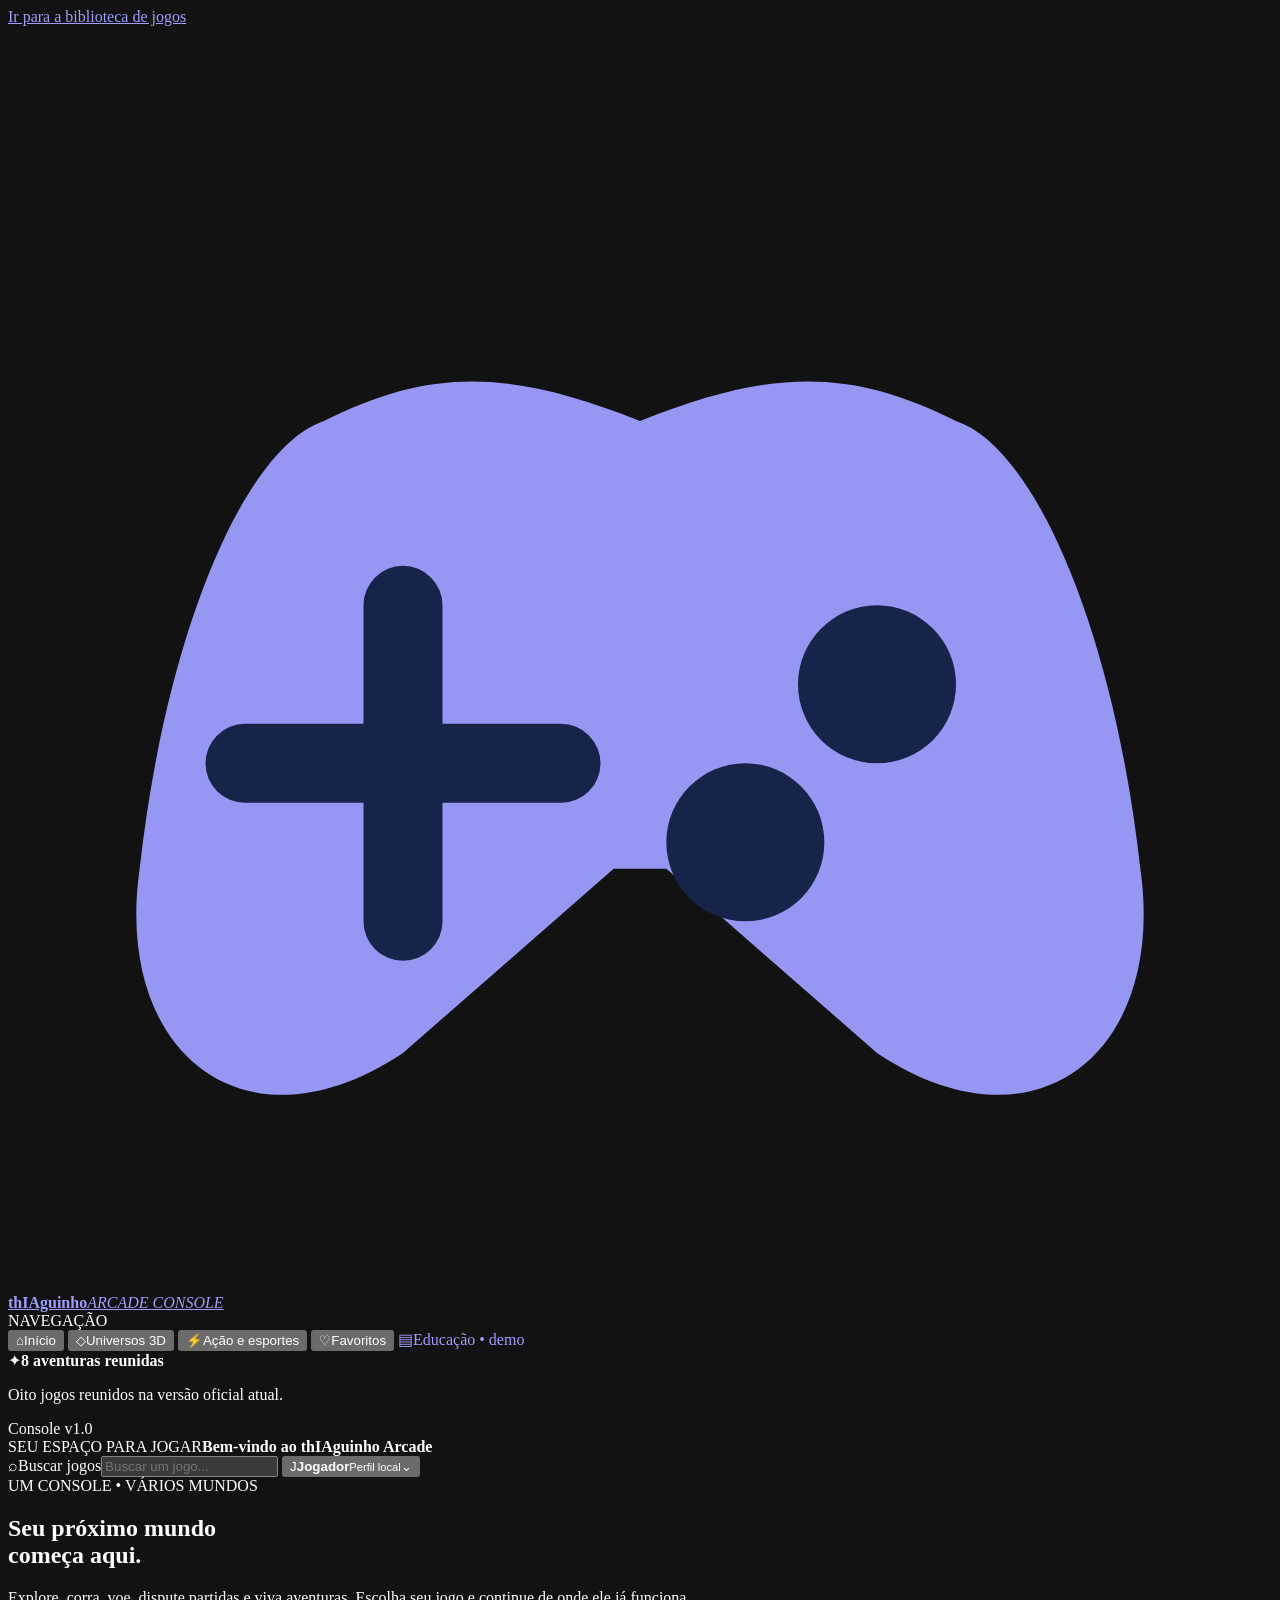
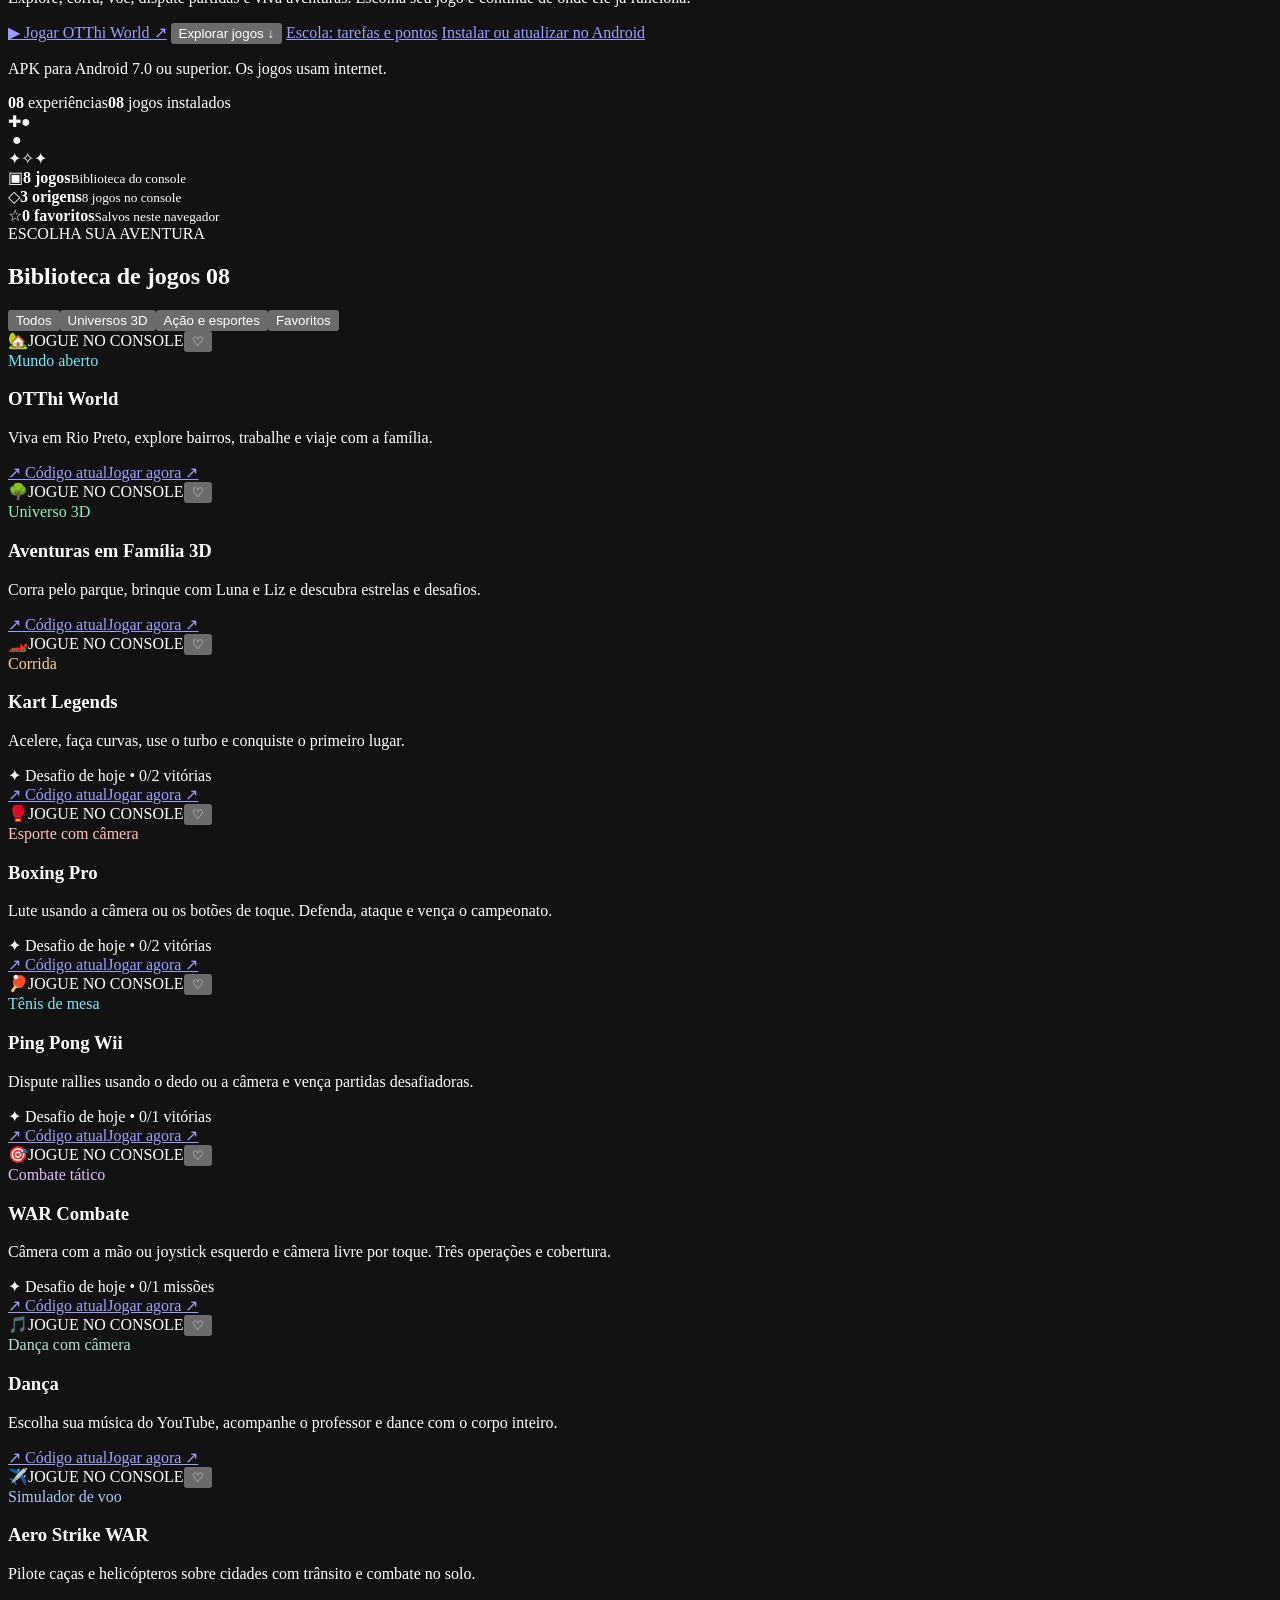
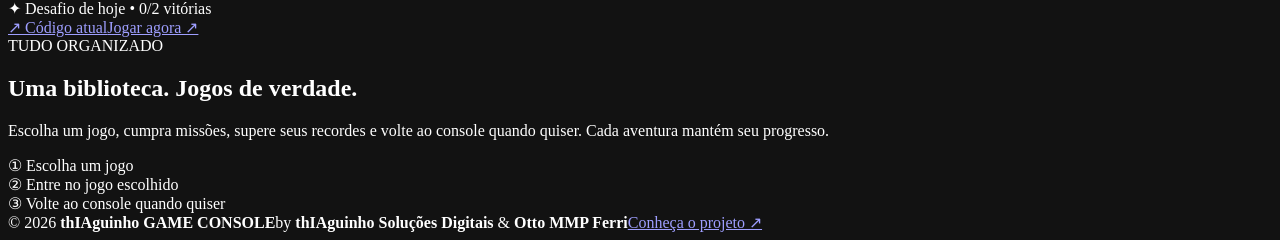
==== arcade/index.html @ f9a10e36 "fix(console): canonical production source links, truthful Android package compatibility and original" ====
<!doctype html>
<html lang="pt-BR">
<head>
  <meta charset="utf-8">
  <meta name="viewport" content="width=device-width,initial-scale=1,viewport-fit=cover">
  <meta name="theme-color" content="#090e1d">
  <meta name="description" content="thIAguinho ARCADE: oito jogos em aplicativo próprio, por thIAguinho Soluções Digitais e Otto MMP Ferri.">
  <meta name="color-scheme" content="dark">
  <meta name="application-name" content="thIAguinho ARCADE">
  <meta name="apple-mobile-web-app-title" content="thIAguinho ARCADE">
  <meta name="apple-mobile-web-app-capable" content="yes">
  <title>thIAguinho ARCADE — Console de 8 jogos</title>
  <link rel="icon" href="./icon.svg" type="image/svg+xml">
  <link rel="manifest" href="./manifest.webmanifest">
  <link rel="stylesheet" href="./styles.css">
  <script src="./firebase-config.js" defer></script>
  <script src="./account-access.js?v=20261024-head1" defer></script>
  <script src="./update.js" defer></script>
  <script src="./app.js" defer></script>
<script src="./canonical-navigation.js?v=20261120" data-console-canonical="1"></script></head>
<body>
  <a class="skip-link" href="#biblioteca">Ir para a biblioteca de jogos</a>
  <div class="app-shell">
    <aside class="sidebar" aria-label="Navegação do console">
      <a class="brand" href="./" aria-label="thIAguinho GAME CONSOLE, início">
        <span class="brand-mark" aria-hidden="true"><svg viewBox="0 0 48 48" fill="none"><path d="M12 15c-3 1-6 8-7 17-1 7 4 11 10 7l8-7h2l8 7c6 4 11 0 10-7-1-9-4-16-7-17-4-2-7-2-12 0-5-2-8-2-12 0Z" fill="currentColor" opacity=".95"/><path d="M15 22v12M9 28h12" stroke="#152448" stroke-width="3" stroke-linecap="round"/><circle cx="33" cy="25" r="3" fill="#152448"/><circle cx="28" cy="31" r="3" fill="#152448"/></svg></span>
        <span class="brand-copy"><strong>thIAguinho</strong><em>ARCADE CONSOLE</em></span>
      </a>
      <div class="sidebar-section-title">NAVEGAÇÃO</div>
      <nav class="side-links" aria-label="Seções">
        <button class="nav-item active" data-section="todos" aria-current="page"><span aria-hidden="true">⌂</span><span>Início</span></button>
        <button class="nav-item" data-section="aventura"><span aria-hidden="true">◇</span><span>Universos 3D</span></button>
        <button class="nav-item" data-section="acao"><span aria-hidden="true">⚡</span><span>Ação e esportes</span></button>
        <button class="nav-item" data-section="favoritos"><span aria-hidden="true">♡</span><span>Favoritos</span></button>
        <a class="nav-item" href="../escola/" style="text-decoration:none" aria-label="Abrir demonstração do ambiente escolar"><span aria-hidden="true">▤</span><span>Educação • demo</span></a>
      </nav>
      <div class="sidebar-spacer"></div>
      <div class="sidebar-note"><span class="sidebar-note-icon" aria-hidden="true">✦</span><strong>8 aventuras reunidas</strong><p>Oito jogos reunidos na versão oficial atual.</p></div>
      <div class="sidebar-bottom"><span class="status-dot"></span><span>Console v1.0</span></div>
    </aside>

    <div class="main-shell">
      <header class="topbar">
        <div class="topbar-heading"><span class="eyebrow">SEU ESPAÇO PARA JOGAR</span><strong>Bem-vindo ao thIAguinho Arcade</strong></div>
        <div class="topbar-actions">
          <label class="search"><span class="search-icon" aria-hidden="true">⌕</span><span class="sr-only">Buscar jogos</span><input id="search" type="search" placeholder="Buscar um jogo..." autocomplete="off" maxlength="60"></label>
          <button id="install-btn" class="icon-button" type="button" hidden title="Instalar o console" aria-label="Instalar o console">⬇</button>
          <button id="profile-btn" class="profile-button" type="button" aria-label="Abrir meu perfil"><span class="avatar" id="avatar">J</span><span class="profile-label"><strong id="profile-name">Jogador</strong><small id="profile-status">Perfil local</small></span><span aria-hidden="true">⌄</span></button>
        </div>
      </header>

      <main id="conteudo">
        <section class="welcome-section" aria-label="Destaque">
          <div class="hero-text">
            <span class="section-kicker"><span class="pulse"></span> UM CONSOLE • VÁRIOS MUNDOS</span>
            <h1>Seu próximo mundo<br><span>começa aqui.</span></h1>
            <p>Explore, corra, voe, dispute partidas e viva aventuras. Escolha seu jogo e continue de onde ele já funciona.</p>
            <div class="hero-actions">
              <a class="btn btn-primary" href="../games/otthi/" data-launch="otthi">▶ Jogar OTThi World <span aria-hidden="true">↗</span></a>
              <button class="btn btn-glass" id="browse-btn" type="button">Explorar jogos ↓</button>
              <a class="btn btn-glass" href="../escola/" aria-label="Abrir demonstração educacional">Escola: tarefas e pontos</a>
              <a class="btn btn-glass" id="android-apk-link" href="./instalar/">Instalar ou atualizar no Android</a>
            </div>
            <p class="android-download-note" id="android-download-note">APK para Android 7.0 ou superior. Os jogos usam internet.</p>
            <div class="hero-stat-row"><span><strong>08</strong> experiências</span><span class="stat-divider"></span><span><strong>08</strong> jogos instalados</span></div>
          </div>
          <div class="hero-art" aria-hidden="true"><div class="art-orbit one"></div><div class="art-orbit two"></div><div class="art-grid"></div><div class="art-planet"></div><div class="art-pad"><span class="pad-cross">✚</span><span class="pad-center"></span><span class="pad-buttons">●<br>&nbsp;●</span></div><span class="art-spark spark-one">✦</span><span class="art-spark spark-two">✧</span><span class="art-spark spark-three">✦</span></div>
        </section>

        <section class="metrics-row" aria-label="Resumo da biblioteca">
          <div class="metric"><span class="metric-icon blue" aria-hidden="true">▣</span><span><strong>8 jogos</strong><small>Biblioteca do console</small></span></div>
          <div class="metric"><span class="metric-icon purple" aria-hidden="true">◇</span><span><strong>3 origens</strong><small>8 jogos no console</small></span></div>
          <div class="metric"><span class="metric-icon amber" aria-hidden="true">☆</span><span><strong id="favorite-count">0 favoritos</strong><small>Salvos neste navegador</small></span></div>
        </section>

        <section id="biblioteca" class="library" aria-labelledby="library-title">
          <div class="section-head"><div><span class="eyebrow">ESCOLHA SUA AVENTURA</span><h2 id="library-title">Biblioteca de jogos <span class="title-count" id="filtered-count">08</span></h2></div><div class="filter-list" aria-label="Filtrar jogos"><button type="button" class="filter active" data-filter="todos" aria-pressed="true">Todos</button><button type="button" class="filter" data-filter="aventura" aria-pressed="false">Universos 3D</button><button type="button" class="filter" data-filter="acao" aria-pressed="false">Ação e esportes</button><button type="button" class="filter" data-filter="favoritos" aria-pressed="false">Favoritos</button></div></div>
          <div id="games-grid" class="games-grid" aria-live="polite"></div>
          <p id="empty-state" class="empty-state" hidden>Nenhum jogo encontrado para esse filtro. Experimente outra busca.</p>
        </section>

        <section class="info-section" aria-labelledby="how-title"><div class="info-copy"><span class="eyebrow">TUDO ORGANIZADO</span><h2 id="how-title">Uma biblioteca. Jogos de verdade.</h2><p>Escolha um jogo, cumpra missões, supere seus recordes e volte ao console quando quiser. Cada aventura mantém seu progresso.</p></div><div class="info-points"><div><span aria-hidden="true">①</span> Escolha um jogo</div><div><span aria-hidden="true">②</span> Entre no jogo escolhido</div><div><span aria-hidden="true">③</span> Volte ao console quando quiser</div></div></section>
      </main>
      <footer class="footer"><span>© <span id="year"></span> <strong>thIAguinho GAME CONSOLE</strong></span><span>by <strong>thIAguinho Soluções Digitais</strong> &amp; <strong>Otto MMP Ferri</strong></span><a href="https://github.com/tsvalencio-IA/ConsoleGames-Preview" target="_blank" rel="noopener noreferrer">Conheça o projeto ↗</a></footer>
    </div>
  </div>

  <dialog id="profile-dialog" class="dialog" aria-labelledby="dialog-title">
    <form method="dialog"><button class="dialog-close" aria-label="Fechar" value="cancel">✕</button></form>
    <span class="dialog-kicker">MINHA CONTA</span><h2 id="dialog-title">Seu perfil de jogador</h2>
    <p class="dialog-lead">Entre com o mesmo e-mail e senha cadastrados no OTThi World. Não é um novo cadastro. Seus favoritos ficam neste aparelho; os jogos que utilizam outro Firebase mantêm suas contas originais.</p>
    <div class="account-state" id="account-state"><span class="status-dot"></span><span>Modo visitante • dados locais</span></div>
    <form id="login-form" class="login-form">
      <label>E-mail da conta OTThi<input id="email" name="username" type="email" autocomplete="username" placeholder="voce@exemplo.com" required maxlength="120"></label>
      <label>Senha<input id="password" name="password" type="password" autocomplete="current-password" placeholder="Sua senha" required minlength="6"></label>
      <button class="btn btn-primary" id="login-btn" type="submit">Entrar na minha conta</button>
    </form>
    <div id="account-details" class="account-details" hidden><p id="account-summary"></p><p id="progress-summary"></p><button id="logout-btn" class="btn btn-glass" type="button">Sair da conta</button></div>
    <p id="login-feedback" class="feedback" role="status" aria-live="polite"></p>
    <p class="privacy-note">Seu progresso permanece protegido em cada aventura. O console não altera moedas, recompensas ou conquistas dos jogos.</p>
  </dialog>
  <noscript><div class="noscript">Ative o JavaScript para ver a biblioteca e acessar os jogos. <a href="https://github.com/tsvalencio-IA/ConsoleGames-Preview">Abrir repositório</a>.</div></noscript>
</body>
</html>
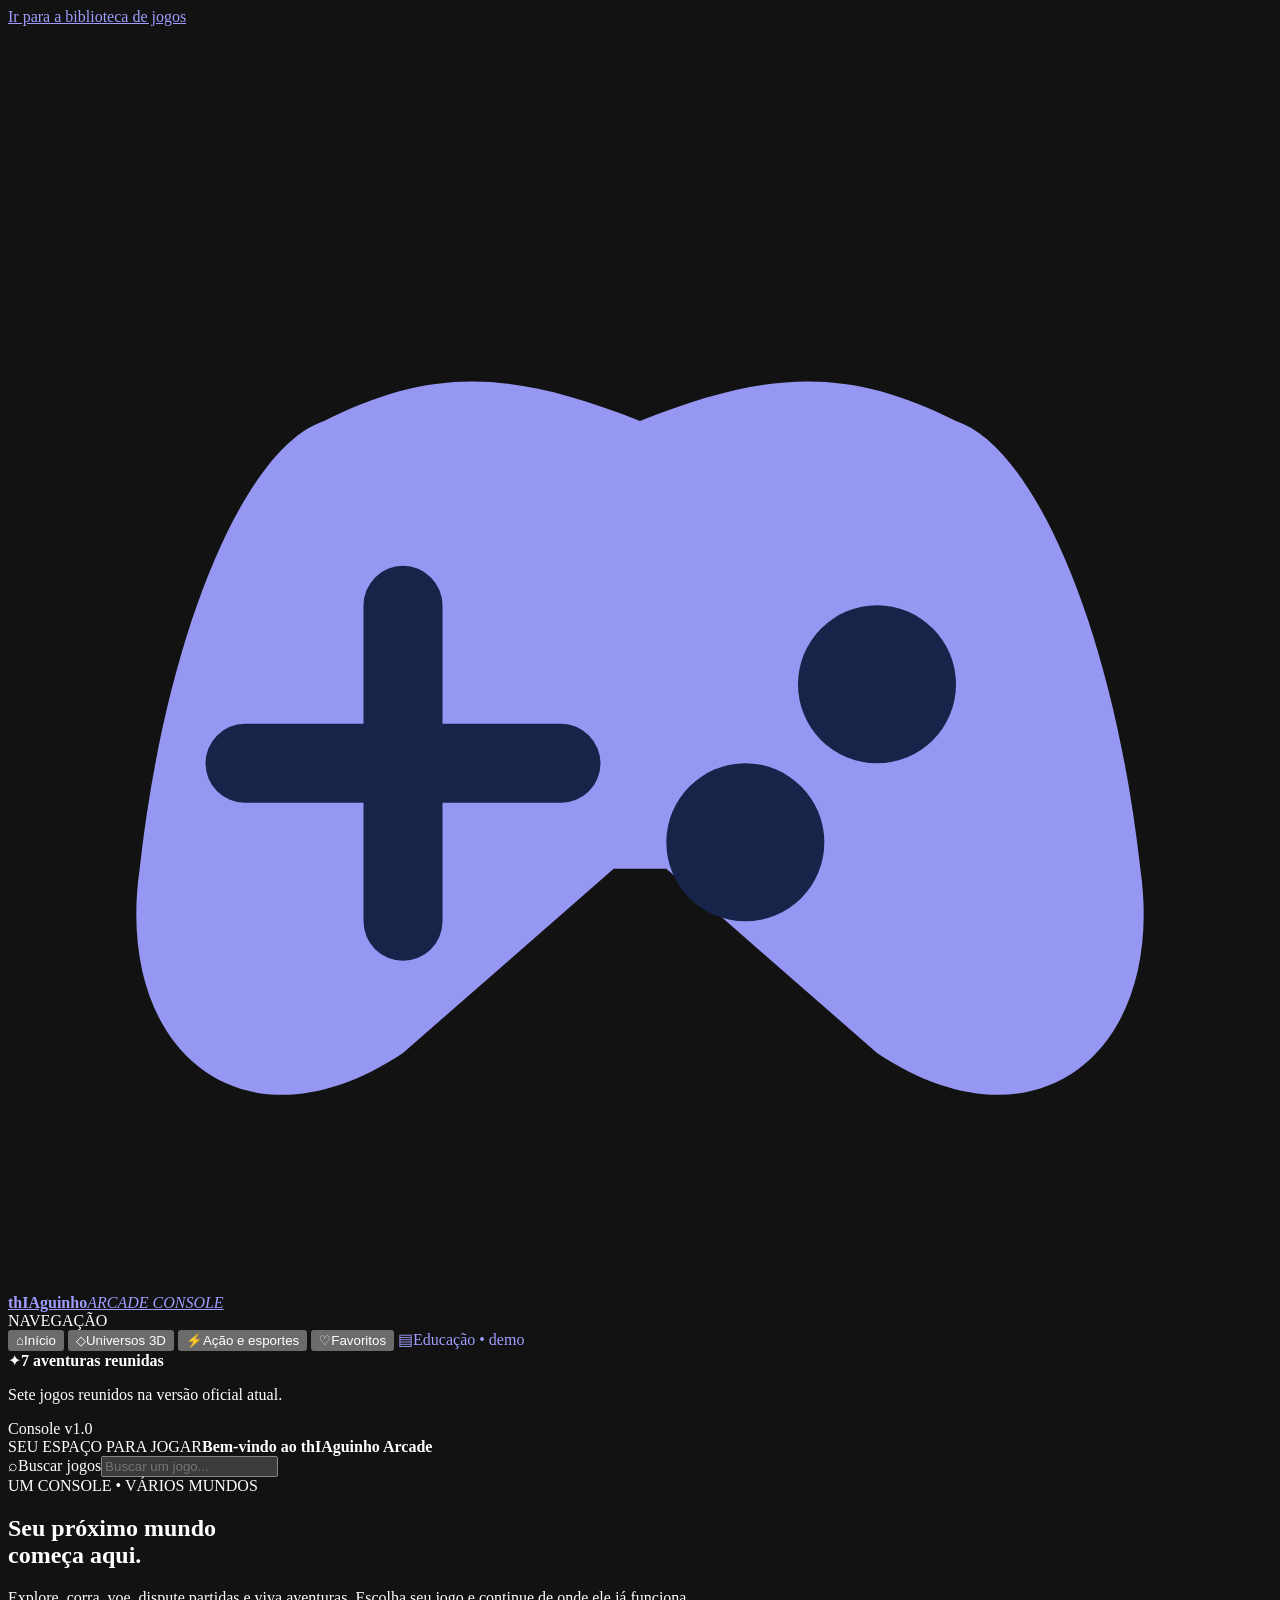
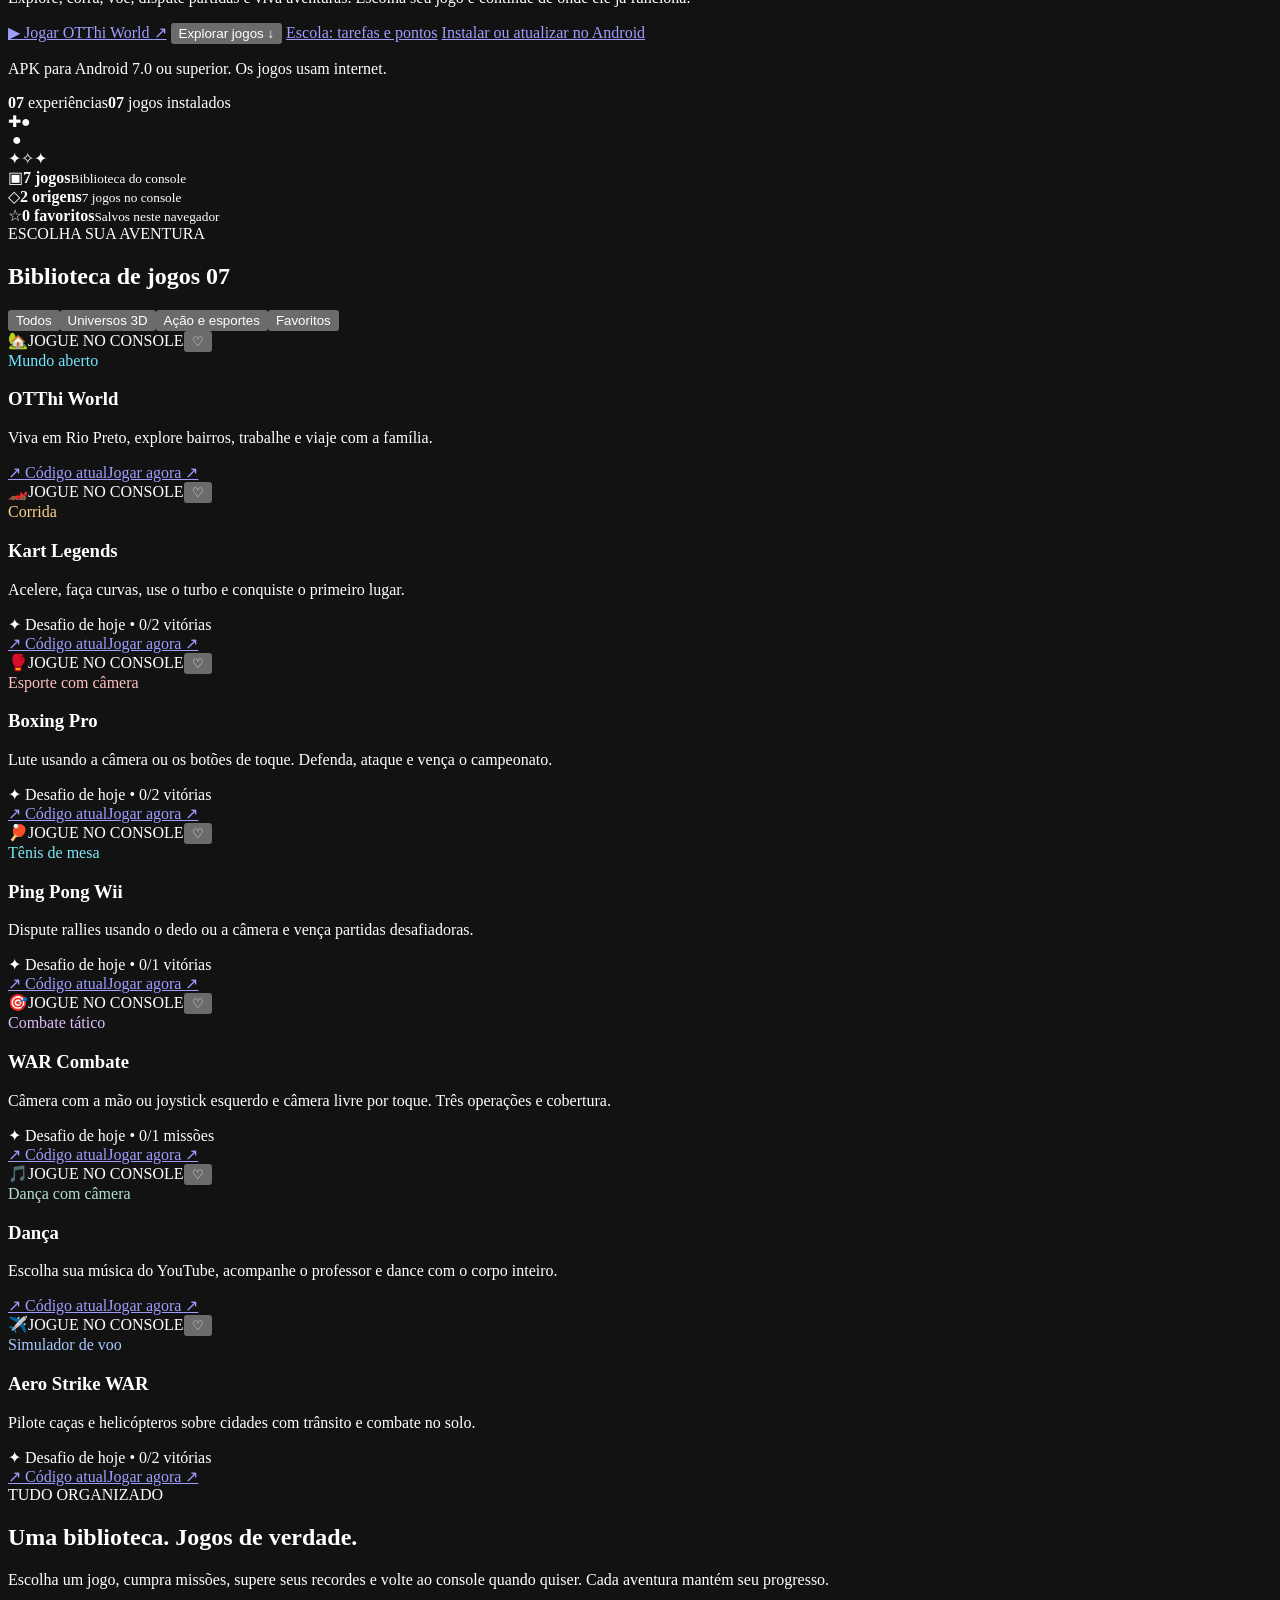
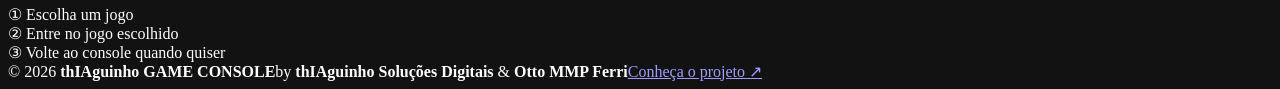
==== commit 97f59333: "fix(ui): hide requested lobby and console entries without deleting game data" ====
--- a/arcade/index.html
+++ b/arcade/index.html
@@ -9,7 +9,7 @@
   <meta name="application-name" content="thIAguinho ARCADE">
   <meta name="apple-mobile-web-app-title" content="thIAguinho ARCADE">
   <meta name="apple-mobile-web-app-capable" content="yes">
-  <title>thIAguinho ARCADE — Console de 8 jogos</title>
+  <title>thIAguinho ARCADE — Console de 7 jogos</title>
   <link rel="icon" href="./icon.svg" type="image/svg+xml">
   <link rel="manifest" href="./manifest.webmanifest">
   <link rel="stylesheet" href="./styles.css">
@@ -35,7 +35,7 @@
         <a class="nav-item" href="../escola/" style="text-decoration:none" aria-label="Abrir demonstração do ambiente escolar"><span aria-hidden="true">▤</span><span>Educação • demo</span></a>
       </nav>
       <div class="sidebar-spacer"></div>
-      <div class="sidebar-note"><span class="sidebar-note-icon" aria-hidden="true">✦</span><strong>8 aventuras reunidas</strong><p>Oito jogos reunidos na versão oficial atual.</p></div>
+      <div class="sidebar-note"><span class="sidebar-note-icon" aria-hidden="true">✦</span><strong>7 aventuras reunidas</strong><p>Sete jogos reunidos na versão oficial atual.</p></div>
       <div class="sidebar-bottom"><span class="status-dot"></span><span>Console v1.0</span></div>
     </aside>
 
@@ -45,7 +45,7 @@
         <div class="topbar-actions">
           <label class="search"><span class="search-icon" aria-hidden="true">⌕</span><span class="sr-only">Buscar jogos</span><input id="search" type="search" placeholder="Buscar um jogo..." autocomplete="off" maxlength="60"></label>
           <button id="install-btn" class="icon-button" type="button" hidden title="Instalar o console" aria-label="Instalar o console">⬇</button>
-          <button id="profile-btn" class="profile-button" type="button" aria-label="Abrir meu perfil"><span class="avatar" id="avatar">J</span><span class="profile-label"><strong id="profile-name">Jogador</strong><small id="profile-status">Perfil local</small></span><span aria-hidden="true">⌄</span></button>
+          <button id="profile-btn" hidden style="display:none!important" class="profile-button" type="button" aria-label="Abrir meu perfil"><span class="avatar" id="avatar">J</span><span class="profile-label"><strong id="profile-name">Jogador</strong><small id="profile-status">Perfil local</small></span><span aria-hidden="true">⌄</span></button>
         </div>
       </header>
 
@@ -62,19 +62,19 @@
               <a class="btn btn-glass" id="android-apk-link" href="./instalar/">Instalar ou atualizar no Android</a>
             </div>
             <p class="android-download-note" id="android-download-note">APK para Android 7.0 ou superior. Os jogos usam internet.</p>
-            <div class="hero-stat-row"><span><strong>08</strong> experiências</span><span class="stat-divider"></span><span><strong>08</strong> jogos instalados</span></div>
+            <div class="hero-stat-row"><span><strong>07</strong> experiências</span><span class="stat-divider"></span><span><strong>07</strong> jogos instalados</span></div>
           </div>
           <div class="hero-art" aria-hidden="true"><div class="art-orbit one"></div><div class="art-orbit two"></div><div class="art-grid"></div><div class="art-planet"></div><div class="art-pad"><span class="pad-cross">✚</span><span class="pad-center"></span><span class="pad-buttons">●<br>&nbsp;●</span></div><span class="art-spark spark-one">✦</span><span class="art-spark spark-two">✧</span><span class="art-spark spark-three">✦</span></div>
         </section>
 
         <section class="metrics-row" aria-label="Resumo da biblioteca">
-          <div class="metric"><span class="metric-icon blue" aria-hidden="true">▣</span><span><strong>8 jogos</strong><small>Biblioteca do console</small></span></div>
-          <div class="metric"><span class="metric-icon purple" aria-hidden="true">◇</span><span><strong>3 origens</strong><small>8 jogos no console</small></span></div>
+          <div class="metric"><span class="metric-icon blue" aria-hidden="true">▣</span><span><strong>7 jogos</strong><small>Biblioteca do console</small></span></div>
+          <div class="metric"><span class="metric-icon purple" aria-hidden="true">◇</span><span><strong>2 origens</strong><small>7 jogos no console</small></span></div>
           <div class="metric"><span class="metric-icon amber" aria-hidden="true">☆</span><span><strong id="favorite-count">0 favoritos</strong><small>Salvos neste navegador</small></span></div>
         </section>
 
         <section id="biblioteca" class="library" aria-labelledby="library-title">
-          <div class="section-head"><div><span class="eyebrow">ESCOLHA SUA AVENTURA</span><h2 id="library-title">Biblioteca de jogos <span class="title-count" id="filtered-count">08</span></h2></div><div class="filter-list" aria-label="Filtrar jogos"><button type="button" class="filter active" data-filter="todos" aria-pressed="true">Todos</button><button type="button" class="filter" data-filter="aventura" aria-pressed="false">Universos 3D</button><button type="button" class="filter" data-filter="acao" aria-pressed="false">Ação e esportes</button><button type="button" class="filter" data-filter="favoritos" aria-pressed="false">Favoritos</button></div></div>
+          <div class="section-head"><div><span class="eyebrow">ESCOLHA SUA AVENTURA</span><h2 id="library-title">Biblioteca de jogos <span class="title-count" id="filtered-count">07</span></h2></div><div class="filter-list" aria-label="Filtrar jogos"><button type="button" class="filter active" data-filter="todos" aria-pressed="true">Todos</button><button type="button" class="filter" data-filter="aventura" aria-pressed="false">Universos 3D</button><button type="button" class="filter" data-filter="acao" aria-pressed="false">Ação e esportes</button><button type="button" class="filter" data-filter="favoritos" aria-pressed="false">Favoritos</button></div></div>
           <div id="games-grid" class="games-grid" aria-live="polite"></div>
           <p id="empty-state" class="empty-state" hidden>Nenhum jogo encontrado para esse filtro. Experimente outra busca.</p>
         </section>
